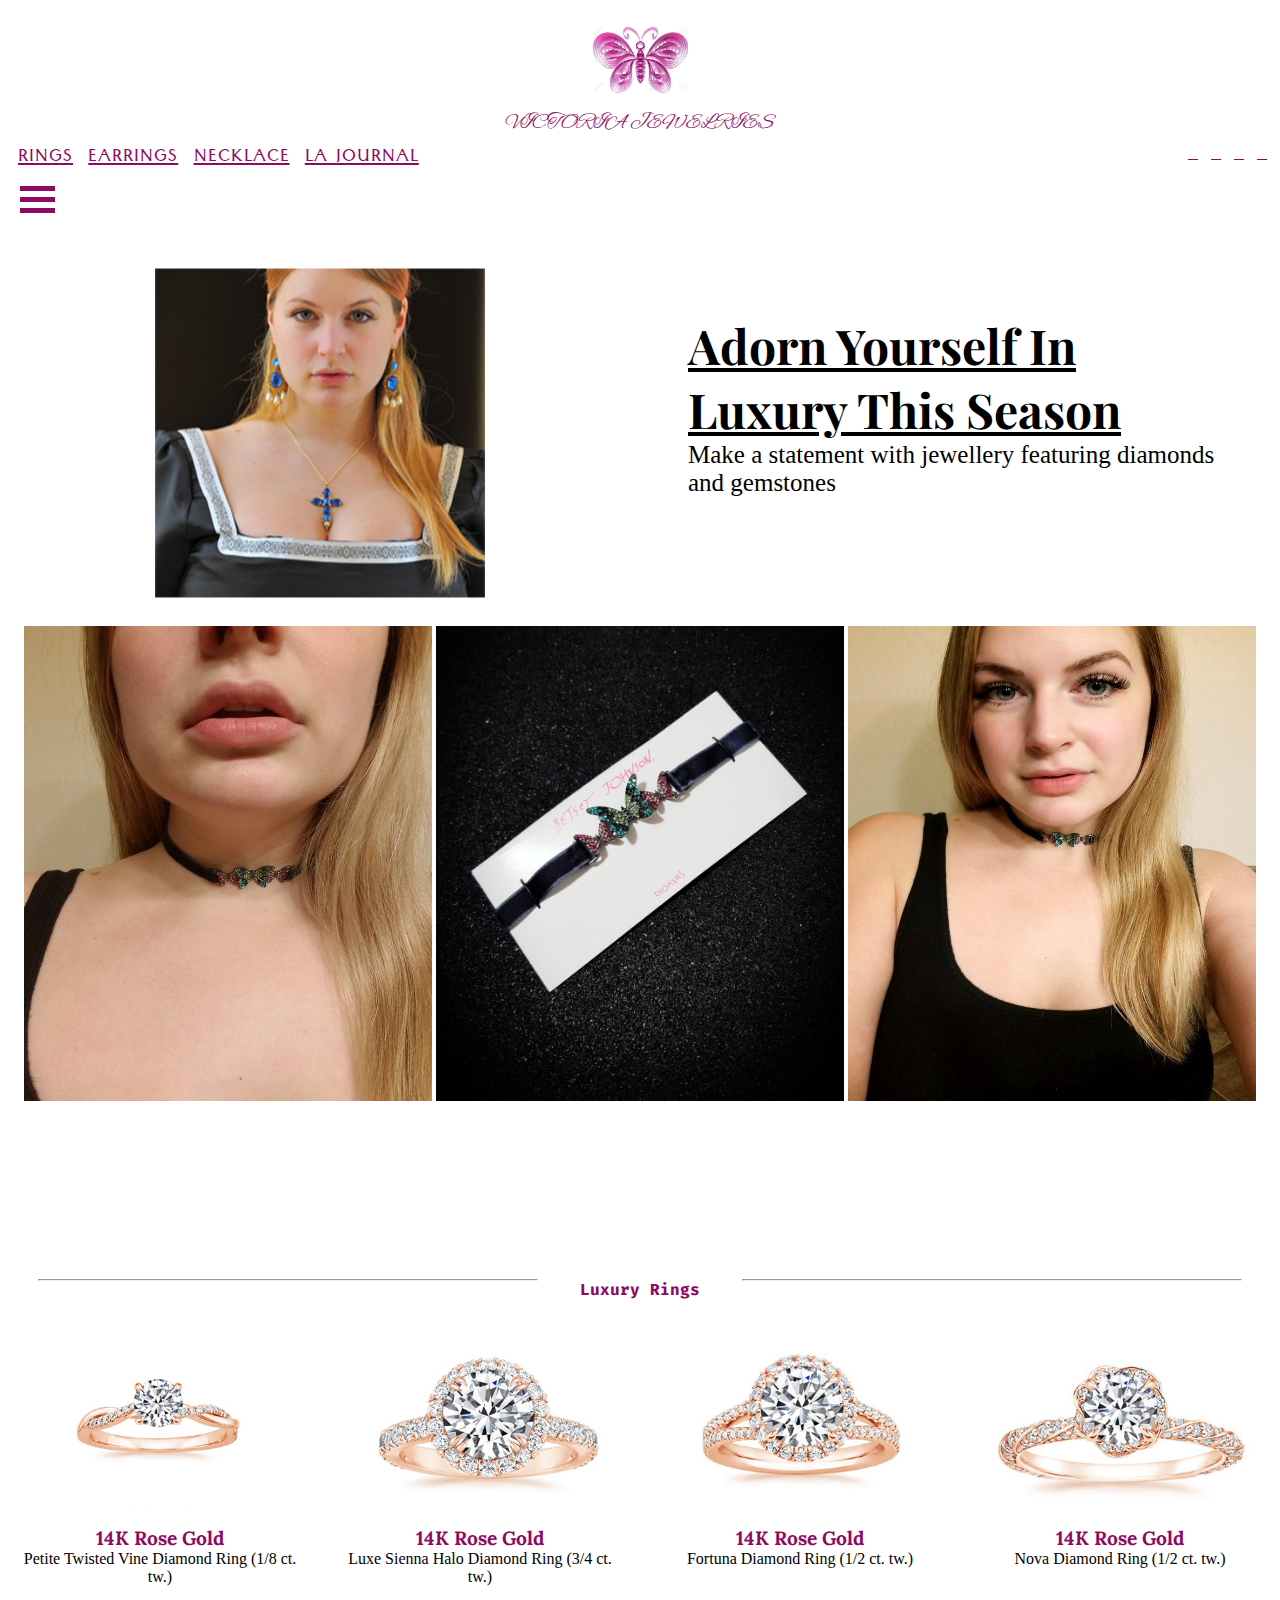
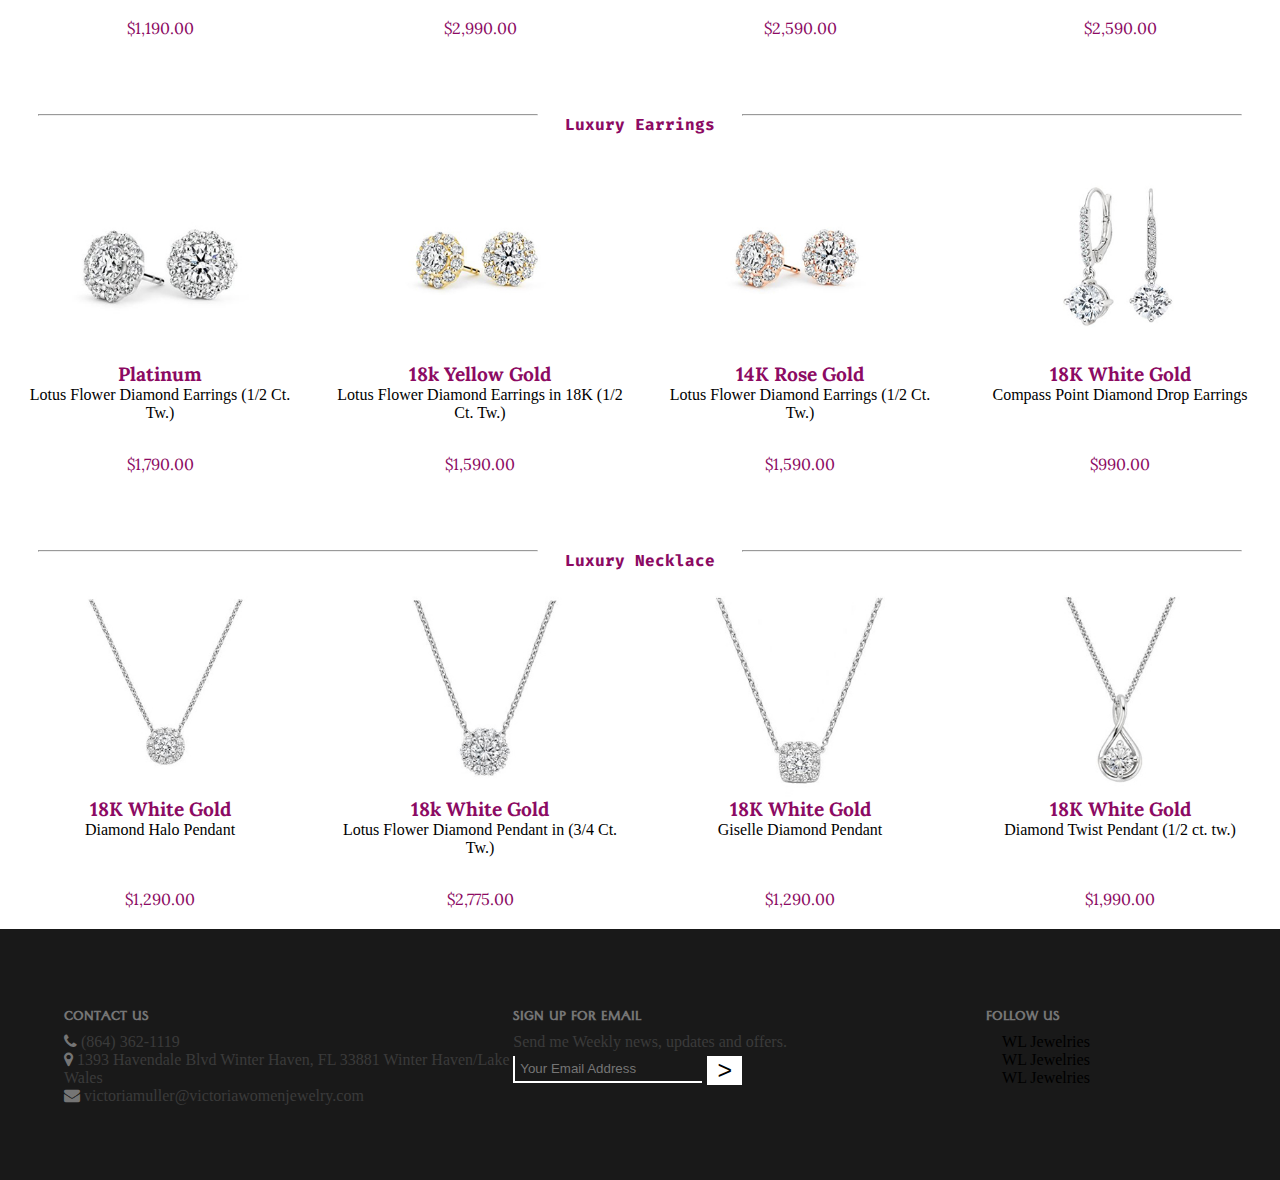
==== index.html @ 1f729828 "Add files via upload" ====
<!DOCTYPE html>
<html lang="en" dir="ltr">
  <head>
    <meta charset="utf-8">
    <meta name="description" content="ONLINE LUXURY JEWELRY STORE">
    <meta name="keywords" content="DIAMOND RINGS, GOLD RINGS, WEDDING RINGS, ENGAGEMENT RINGS">
    <meta name="viewport" content="width=device-width, initial-scale=1.0">
    <link rel="stylesheet" href="style/master.css">
    <title>VICTORIA DELUXE WOMEN JEWELRIES </title>

    <script src="https://ajax.googleapis.com/ajax/libs/jquery/3.3.1/jquery.min.js"></script>
    <link rel="stylesheet" href="https://cdnjs.cloudflare.com/ajax/libs/font-awesome/4.7.0/css/font-awesome.min.css">
    <link rel="stylesheet" href="https://stackpath.bootstrapcdn.com/bootstrap/4.5.0/css/bootstrap.min.css" integrity="sha384-9aIt2nRpC12Uk9gS9baDl411NQApFmC26EwAOH8WgZl5MYYxFfc+NcPb1dKGj7Sk" crossorigin="anonymous">
    <link href="https://fonts.googleapis.com/css2?family=Alex+Brush&display=swap" rel="stylesheet">
    <link href="https://fonts.googleapis.com/css2?family=Playfair+Display&family=Tenali+Ramakrishna&display=swap" rel="stylesheet">
     <link rel='stylesheet' href='https://use.fontawesome.com/releases/v5.6.3/css/all.css' integrity='sha384-UHRtZLI+pbxtHCWp1t77Bi1L4ZtiqrqD80Kn4Z8NTSRyMA2Fd33n5dQ8lWUE00s/' crossorigin='anonymous'>
     <link rel="icon" href="img/logo.jpg">
     <link href="https://fonts.googleapis.com/css2?family=Fira+Code&family=Lora:ital,wght@1,700&family=Roboto+Condensed&display=swap" rel="stylesheet">
  </head>
  <body>
    <div  id="nb-header">
      <header>
        <span id="nb-logo" class="nb-logo">
        </span>
        <span id="nb-logo-txt">VICTORIA  JEWELRIES</span>
        <ul id="links">
          <li> <a href="#rings-section">RINGS</a> </li>
          <li> <a href="#earrings-section">EARRINGS</a> </li>
          <li> <a href="#necklace-section">NECKLACE</a> </li>
          <li> <a href="footer">LA JOURNAL</a> </li>
        </ul>
        <ul id="links-social">
          <li> <a href="#"> <i class="fab fa-facebook-f"></i> </a> </li>
          <li> <a href="#"> <i class="fab fa-twitter"></i></a> </li>
          <li> <a href="#"> <i class="fab fa-instagram"></i></a> </li>
          <li> <a href="#"> <i class="fab fa-linkedin"></i></a> </li>
        </ul>
        <div class="menu-nb" onclick="myFunction(this);" id="menu-btn">
          <div class="bar1"></div>
          <div class="bar2"></div>
          <div class="bar3"></div>
        </div>

        <div class="nb-menu">
          <ul>
            <li> <a href="#rings-section">RINGS</a> </li>
            <li> <a href="#earrings-section">EARRINGS</a> </li>
            <li> <a href="#necklace-section">NECKLACE</a> </li>
            <li> <a href="footer">LA JOURNAL</a> </li>
          </ul>

          <ul id="links-social-mb">
            <li> <a href="#"> <i class="fab fa-facebook-f"></i> </a> </li>
            <li> <a href="#"> <i class="fab fa-twitter"></i></a> </li>
            <li> <a href="#"> <i class="fab fa-instagram"></i></a> </li>
            <li> <a href="#"> <i class="fab fa-linkedin"></i></a> </li>
          </ul>
        </div>
      </header>
    </div>

    <div class="row-1">
      <div class="nb-col-2" id="r1-1">

      </div>
      <div class="nb-col-2" id="r1-1-txt">
        <div class="pop">
          <h3>Adorn yourself in luxury this Season</h3>
          <p>
            Make a statement with jewellery featuring diamonds and gemstones
          </p>
        </div>
      </div>
    </div>
    <!-- Slideshow container -->
<div class="slider-box" id="sb">
  <div class="bx">
    <img src="img/vic.jpeg" alt="">
  </div>

  <div class="bx">
    <img src="img/vic3.jpeg" alt="">
  </div>

  <div class="bx">
    <img src="img/vic2.jpeg" alt="">
  </div>

  <br>
  <a class="btn"></a>
</div>

<!-- The dots/circles -->
<div style="text-align:center">
  <span class="dot" onclick="currentSlide(1)"></span>
  <span class="dot" onclick="currentSlide(2)"></span>
  <span class="dot" onclick="currentSlide(3)"></span>
</div>

    

    <br><br>
    <div class="row-2">
      <div class="title">
        <hr id="lf">
        <h4 class="section-title" id="rings-section">Luxury Rings</h4>
        <hr id="rt">
      </div>

      <div class="container" id="product-row-1">
        <div class="product">
          <div class="prod">
            <img src="img/ring/nr-1-0.JPG" alt="Luxury Ring">
            <h4 class="lora pnk" id="prod-cat">14K Rose Gold</h4>
            <div class="prod-details">
              <span class="prod-name" onclick="openProduct1();">
                Petite Twisted Vine Diamond Ring
                (1/8 ct. tw.)
              </span>
              <br>
              <span id="prod-price" class="pnk lora" onclick="openProduct1();">
                $1,190.00
              </span>
            </div>
          </div>
        </div>


        <div class="product">
          <div class="prod">
            <img src="img/ring/nr-2-0.JPG" alt="Luxury Ring">
            <h4 class="lora pnk" id="prod-cat">14K Rose Gold</h4>
            <div class="prod-details">
              <span class="prod-name" onclick="openProduct2();">
                Luxe Sienna Halo Diamond Ring
                (3/4 ct. tw.)
              </span> <br>
              <span id="prod-price" class="pnk lora" onclick="openProduct2();">
                $2,990.00
              </span>
            </div>
          </div>
        </div>


        <div class="product">
          <div class="prod">
            <img src="img/ring/nr-3-0.JPG" alt="Luxury Ring">
            <h4 class="lora pnk" id="prod-cat">14K Rose Gold</h4>
            <div class="prod-details">
              <span class="prod-name" onclick="openProduct3();">
                Fortuna Diamond Ring
                (1/2 ct. tw.)
              </span> <br>
              <span id="prod-price" class="pnk lora" onclick="openProduct3();">
                $2,590.00
              </span>
            </div>
          </div>
        </div>


        <div class="product">
          <div class="prod">
            <img src="img/ring/nr-4-0.JPG" alt="Luxury Ring">
            <h4 class="lora pnk" id="prod-cat">14K Rose Gold</h4>
            <div class="prod-details">
              <span class="prod-name" onclick="openProduct4();">
                Nova Diamond Ring
                (1/2 ct. tw.)
              </span> <br>
              <span id="prod-price" class="pnk lora" onclick="openProduct4();">
                $2,590.00
              </span>
            </div>
          </div>
        </div>
      </div>
    </div>

    <br><br>
    <div class="row-2">
      <div class="title">
        <hr id="lf">
        <h4 class="section-title" id="earrings-section">Luxury Earrings</h4>
        <hr id="rt">
      </div>

      <div class="container" id="product-row-1">
        <div class="product">
          <div class="prod">
            <img src="img/ring/nr-5-0.JPG" alt="Luxury Earrings">
            <h4 class="lora pnk" id="prod-cat">Platinum</h4>
            <div class="prod-details">
              <span class="prod-name" onclick="openProduct5();">
                Lotus Flower Diamond Earrings (1/2 Ct. Tw.)
              </span>
              <br>
              <span id="prod-price" class="pnk lora" onclick="openProduct5();">
                $1,790.00
              </span>
            </div>
          </div>
        </div>


        <div class="product">
          <div class="prod">
            <img src="img/ring/nr-6-0.JPG" alt="Luxury Earrings">
            <h4 class="lora pnk" id="prod-cat">18k Yellow Gold</h4>
            <div class="prod-details">
              <span class="prod-name" onclick="openProduct6();">
                Lotus Flower Diamond Earrings in 18K (1/2 Ct. Tw.)
              </span> <br>
              <span id="prod-price" class="pnk lora" onclick="openProduct6();">
                $1,590.00
              </span>
            </div>
          </div>
        </div>


        <div class="product">
          <div class="prod">
            <img src="img/ring/nr-7-0.JPG" alt="Luxury Earrings">
            <h4 class="lora pnk" id="prod-cat">14K Rose Gold</h4>
            <div class="prod-details">
              <span class="prod-name" onclick="openProduct7();">
                Lotus Flower Diamond Earrings (1/2 Ct. Tw.)

              </span> <br>
              <span id="prod-price" class="pnk lora" onclick="openProduct7();">
                $1,590.00
              </span>
            </div>
          </div>
        </div>


        <div class="product">
          <div class="prod">
            <img src="img/ring/nr-8-0.JPG" alt="Luxury Earrings">
            <h4 class="lora pnk" id="prod-cat">18K White Gold</h4>
            <div class="prod-details">
              <span class="prod-name" onclick="openProduct8();">
                Compass Point Diamond Drop Earrings
              </span> <br>
              <span id="prod-price" class="pnk lora" onclick="openProduct8();">
                $990.00
              </span>
            </div>
          </div>
        </div>
      </div>
    </div>

    <br><br>
    <div class="row-2">
      <div class="title">
        <hr id="lf">
        <h4 class="section-title" id="necklace-section">Luxury Necklace</h4>
        <hr id="rt">
      </div>

      <div class="container" id="product-row-1">
        <div class="product">
          <div class="prod">
            <img src="img/ring/nr-9-0.JPG" alt="Luxury Necklace">
            <h4 class="lora pnk" id="prod-cat">18K White Gold</h4>
            <div class="prod-details">
              <span class="prod-name" onclick="openProduct9();">
                Diamond Halo Pendant
              </span>
              <br>
              <span id="prod-price" class="pnk lora" onclick="openProduct9();">
                $1,290.00
              </span>
            </div>
          </div>
        </div>


        <div class="product">
          <div class="prod">
            <img src="img/ring/nr-10-0.JPG" alt="Luxury Necklace">
            <h4 class="lora pnk" id="prod-cat">18k White Gold</h4>
            <div class="prod-details">
              <span class="prod-name" onclick="openProduct10();">
                Lotus Flower Diamond Pendant in  (3/4 Ct. Tw.)
              </span> <br>
              <span id="prod-price" class="pnk lora" onclick="openProduct10();">
                $2,775.00
              </span>
            </div>
          </div>
        </div>


        <div class="product">
          <div class="prod">
            <img src="img/ring/nr-11-0.JPG" alt="Luxury Necklace">
            <h4 class="lora pnk" id="prod-cat">18K White Gold</h4>
            <div class="prod-details">
              <span class="prod-name" onclick="openProduct11();">
                Giselle Diamond Pendant

              </span> <br>
              <span id="prod-price" class="pnk lora" onclick="openProduct11();">
                $1,290.00
              </span>
            </div>
          </div>
        </div>


        <div class="product">
          <div class="prod">
            <img src="img/ring/nr-12-0.JPG" alt="Luxury Necklace">
            <h4 class="lora pnk" id="prod-cat">18K White Gold</h4>
            <div class="prod-details">
              <span class="prod-name" onclick="openProduct12();">
                Diamond Twist Pendant (1/2 ct. tw.)
              </span> <br>
              <span id="prod-price" class="pnk lora" onclick="openProduct12();">
                $1,990.00
              </span>
            </div>
          </div>
        </div>
      </div>
    </div>

    <footer>
      <div class="f-col-2">
        <div class="col-middle">
          <h3>CONTACT US</h3>
          <p> <i class="fa fa-phone"></i> (864) 362-1119</p>
          <p> <i class="fa fa-map-marker"></i> 1393 Havendale Blvd
            Winter Haven, FL 33881
            Winter Haven/Lake Wales</p>
          <p> <i class="fa fa-envelope"></i> victoriamuller@victoriawomenjewelry.com</p>
        </div>
      </div>

      <div class="f-col-2">
        <div class="col-middle">
          <h3>SIGN UP FOR EMAIL</h3>
          <p>
            Send me Weekly news, updates and offers.
          </p>
          <form class="" action="index.html" method="post">
            <div class="form-group fg">
              <input class="f-email" type="email" name="" value="" placeholder="Your Email Address">
              <input class="f-submit-btn" type="submit" name="" value=">" id="send-email-btn">
            </div>
          </form>
        </div>
      </div>

      <div class="f-col-2 fc2-bx">
        <div class="col-middle">
          <h3>FOLLOW US</h3>
          <ul>
            <li> <i class="fab fa-facebook" aria-hidden="true"></i> WL Jewelries</li>
            <li> <i class="fab fa-instagram"></i> WL Jewelries</li>
            <li> <i class="fab fa-twitter"></i> WL Jewelries</li>
          </ul>
        </div>
      </div>



    </footer>

    <script>
      function myFunction(x) {
        x.classList.toggle("change");
      }
    </script>
    <script type="text/javascript" src="control/master.js"></script>
    <script src="https://code.jquery.com/jquery-3.5.1.slim.min.js" integrity="sha384-DfXdz2htPH0lsSSs5nCTpuj/zy4C+OGpamoFVy38MVBnE+IbbVYUew+OrCXaRkfj" crossorigin="anonymous"></script>
    <script src="https://cdn.jsdelivr.net/npm/popper.js@1.16.0/dist/umd/popper.min.js" integrity="sha384-Q6E9RHvbIyZFJoft+2mJbHaEWldlvI9IOYy5n3zV9zzTtmI3UksdQRVvoxMfooAo" crossorigin="anonymous"></script>
    <script src="https://stackpath.bootstrapcdn.com/bootstrap/4.5.0/js/bootstrap.min.js" integrity="sha384-OgVRvuATP1z7JjHLkuOU7Xw704+h835Lr+6QL9UvYjZE3Ipu6Tp75j7Bh/kR0JKI" crossorigin="anonymous"></script>

  </body>
</html>
---- style/master.css ----
*{
  padding: 0;
  margin: 0;
}
* {box-sizing:border-box}


.slider-box{
  width: 100%;
  height: 600px;
  padding: 3px;
  text-align: center;
}
#sb .bx{
  width: 32%;
  height: 80%;
  display: inline-block;
}
@media screen and (max-width: 700px)
and (min-width:0){
  .slider-box{
    height: auto!important;
    margin-top: 100px;
  }
  #sb .bx{
    width: 32%;
    margin: auto;
    height: 80%;
    display: inline-block;
    height: 202px;
  }
}
#sb img{
  width: 100%;
  height: 100%;
  display: block;
}


/* WARNING: mobile screen - header */
@media screen and (max-width: 660px)
and (min-width: 0px){
  #links, #links-social{
    display: none!important;
  }
}
#nb-header{
  padding: 10px 0;
  overflow: hidden;
}
header{
  overflow: hidden;
}
#nb-logo{
  display: inline-block;
  width: 150px;
  overflow: hidden;
  display: block;
  margin: auto;
  height: 100px;
  background-image: url(../img/logo.jpg);
  background-size: 99px;
  background-repeat: no-repeat;
  background-position: center;
}
#nb-logo-txt{
  display: block;
  text-align: center;
  width: 100%;
  color: #8c0a63;
  font-family: 'Alex Brush', cursive; /* LOGO FONT FAMILY */
  font-size: 130%;
}

header li a{
  color: #8c0a63;
  font-family: 'Tenali Ramakrishna', sans-serif;
  letter-spacing: 1px;
}
#links{
  display: inline-block;
  float: left;
  font-size: 25px;
  margin-left: 12px;
}
@media screen and (max-width: 565px)
and (min-width: 0px){
  #links{
    display: none;
  }
}
#links li{
  display: inline-block;
  padding: 3px;
  margin-left: 3px;
}
#links-social{
  display: inline-block;
  float: right;
  margin-right: 10px;
  margin-top: 5px;
}
@media screen and (max-width: 565px)
and (min-width: 0px){
  #links-social{
    margin-top: 47px;
  }
}
#links-social li{
  display: inline-block;
  padding: 3px;
  margin-left: 3px;
}
/* WARNING: menu */
.menu-nb {
  display:block;
  width: 80px;
  cursor: pointer;
  margin: 20px;
  margin-top: 50px;
}
.bar1, .bar2, .bar3 {
  width: 35px;
  height: 5px;
  background-color: #333;
  margin: 6px 0;
  transition: 0.4s;
}

.change .bar1 {
  -webkit-transform: rotate(-45deg) translate(-9px, 6px);
  transform: rotate(-45deg) translate(-9px, 6px);
}

.change .bar2 {opacity: 0;}

.change .bar3 {
  -webkit-transform: rotate(45deg) translate(-8px, -8px);
  transform: rotate(45deg) translate(-8px, -8px);
}
.change .nb-menu{
  display: hide;
}
.bar1, .bar2, .bar3{
  background: #8c0a63;
}
.nb-menu{
  overflow: hidden;
}
.nb-menu ul{
  width: 80%;
  margin: auto;
  text-align: center;
}

.nb-menu ul li{
  list-style: none;
  margin-top: 10px;
}

#links-social-mb{
  margin-top: 20px;
}
#links-social-mb li{
  display: inline-block;
  margin-right: 8px;
}

.row-1{
  overflow:hidden;
}
.row-1 .nb-col-2{
  width: 50%;
  float: left;
  position: relative;
}
@media screen and (max-width: 565px)
and (min-width: 0px){
  .row-1 .nb-col-2{
    width: 100%;
  }
}
#r1-1{
  background-image: url(../img/col-1.jpg);
  background-repeat: no-repeat;
  background-position: center;
  height: 380px;
}
.pop{
  width: 85%;
  margin: auto;
  right: 0;
  left: 0;
  margin-top: 11%;
}
@media screen and (max-width: 565px)
and (min-width: 0px){
  .pop{
    margin-top: 5%;
  }
}
@media screen and (max-width: 385px)
and (min-width: 0px){
  .pop{
    width: 280px;
  }
  .pop h3{
    font-size: 110%;
  }
}
h3{
  font-family: 'Tenali Ramakrishna', sans-serif;
}
.pop h3{
  font-size: 48px;
  text-transform: capitalize;
  text-decoration: underline;
  font-family:'Playfair Display', serif!important;
}
@media screen and (max-width: 898px)
and (min-width: 715px){
  .pop h3{
    font-size: 57px;
  }
}
@media screen and (max-width: 715px)
and (min-width: 0px){
  .pop h3{
    font-size: 47px;
  }
}
.pop{
  font-size: 25px;
}
#r1-1-txt p{
  text-align: left;
}


.row-2{
  width: 100%;
  overflow:hidden;
  padding: 20px 0;
}

.title{
  position: relative;
  text-align: center;
  color: #8c0a63;
}
.title hr{
  position: absolute;
  width: 39%;
  top: 0;
}
#lf{
  left: 3%;
}
#rt{
  right: 3%;
}

/* WARNING: PRODUCT */
#product-row-1{
  position: relative;
  overflow: hidden;
}
.product{
  float: left;
  width: 49%;
}
.prod{
  cursor: pointer;
  width: 90%;
  margin: auto;
}
.prod img{
  width: 90%;
  display: block;
  margin: auto;
}
#prod-cat{
  text-align: center;
  font-size: 120%;
}
.prod-details{
  text-align: center;
}
#prod-price{
  display: block;
}

/* HEADING FONTS */
.fira{
  font-family: 'Fira Code', monospace;
}
.lora{
  font-family: 'Lora', serif;
}
.roboto{
  font-family: 'Roboto Condensed', sans-serif;
}
.pnk{
  color: #8c0a63;
}

footer{
  padding: 75px 5%;
  background: #191919;
  overflow: hidden;
}
footer h3{
  color: #757575;
}
footer i{
  color: #757575;
}
.f-email{
  border: none;
  background-color: transparent;
  border-bottom: 2px solid #fff;
  border-left: 2px solid #fff;
  outline: none;
  color: #fff;
}
.f-submit-btn{
  background: #fff;
  font-size: 25px;
  color: #000;
  border: none;
  width: 35px;
  margin-left: 5px;
}
.f-col-2{
  float: left;
  width: 39%;
}
.fc2-bx{
  float: right;
  width: 20%;
}
.fc2-bx ul li{
  list-style: none;
}
footer p{
  padding: 0;
  margin: 0;
  color: #3b3b3b;
}
.fg{
  overflow: hidden;
  margin-top: 5px;
}
.fg input{
  float: left;
  display: block;
}
.credentials{
  padding: 10px;
}
.f-email{
  padding: 5px;
}
/* WARNING: FOOTER BECOMES ONE IN REGARDS TO SCREEN SIZE */
@media screen and (max-width: 886px)
and (min-width: 0){
  .f-col-2{
    float: none;
    width: 95%;
    display: block;
    margin: auto;
    margin-top: 40px;
  }
  .fc2-bx{
    margin: auto;
    margin-top: 40px;
    display: block;
    float: none;
    width: 95%;
  }
}
/* WARNING: PRODUCT BECOMES ONE IN REGARDS TO SCREEN SIZE */
@media screen and (max-width: 400px)
and (min-width: 0){
  .product{
    margin-top: 20px;
    width: 95%;
  }
}

/* WARNING: PRODUCT BECOMES 3 IN REGARDS TO SCREEN SIZE */
@media screen and (min-width: 1000px)
and (max-width: 90000000px){
  .product{
    margin-top: 20px;
    width: 25%;
  }
  .prod-name{
    display: block;
    height: 50px;
  }
}
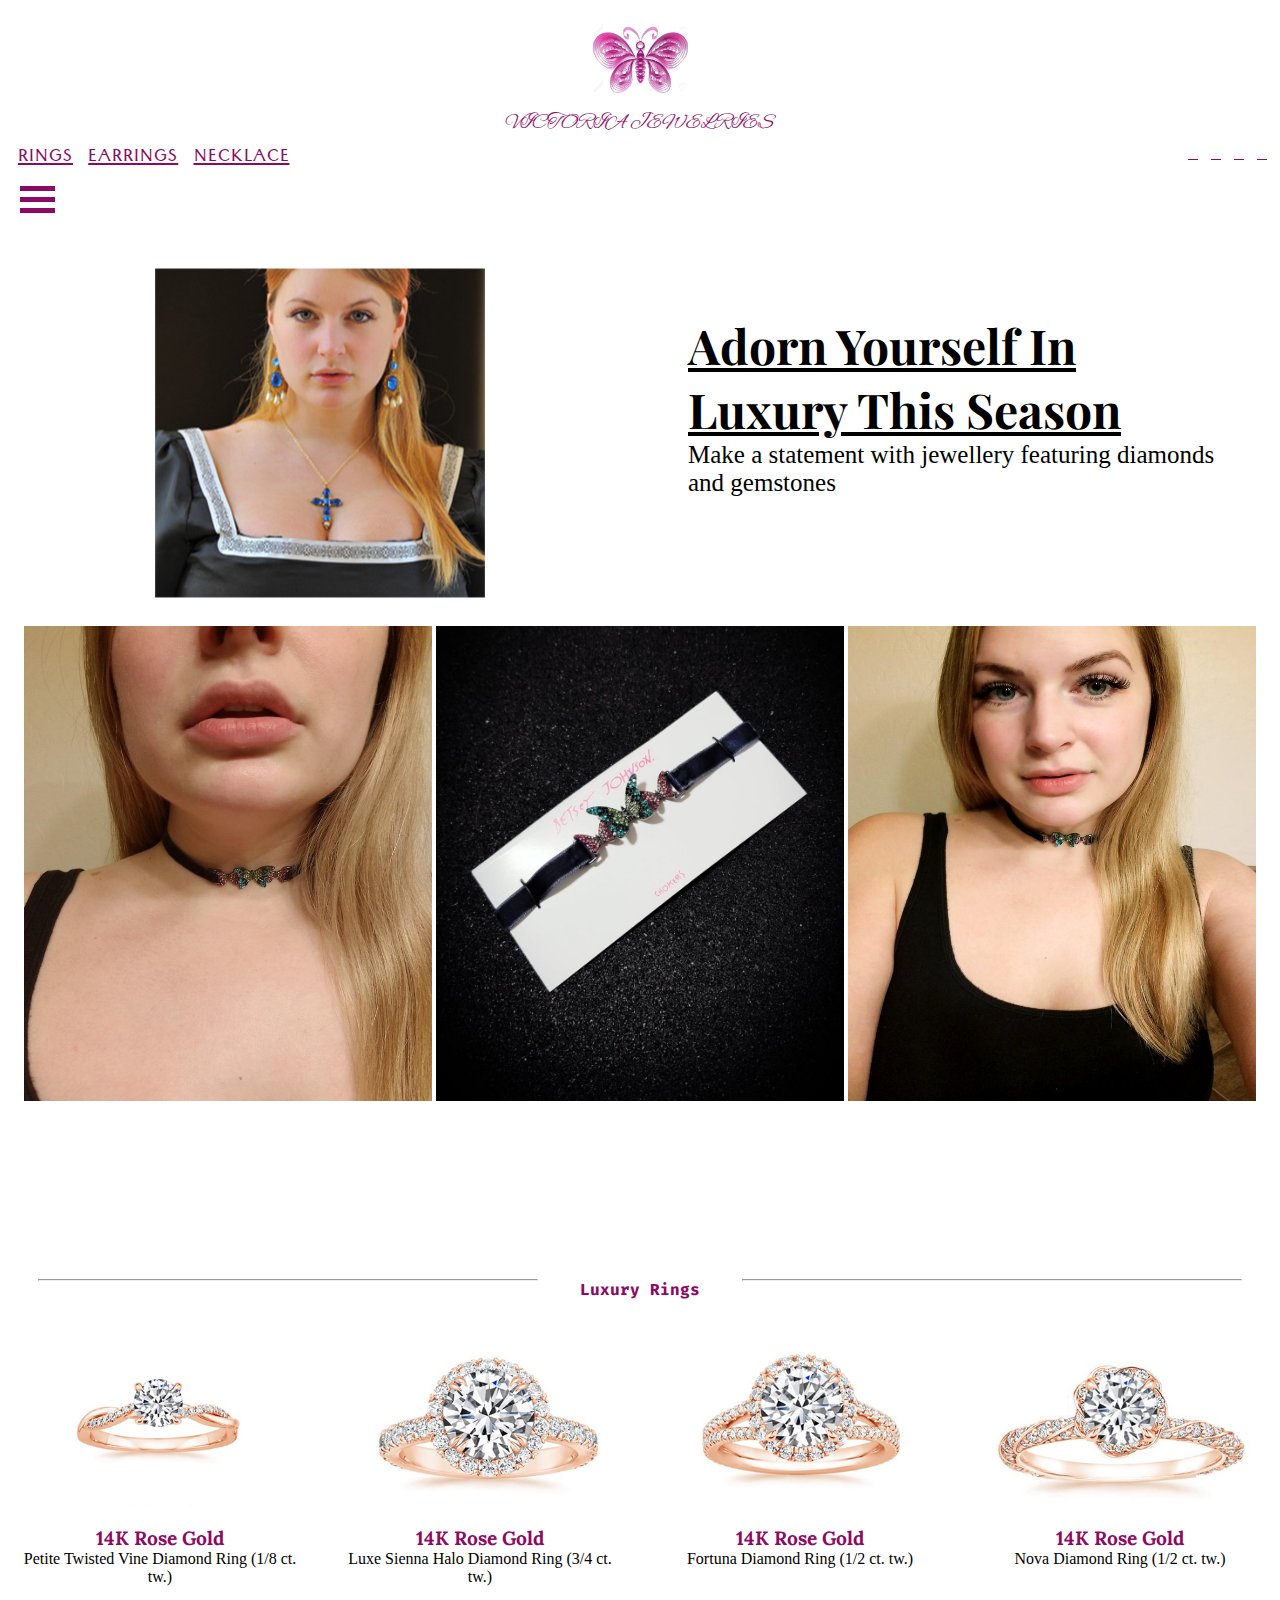
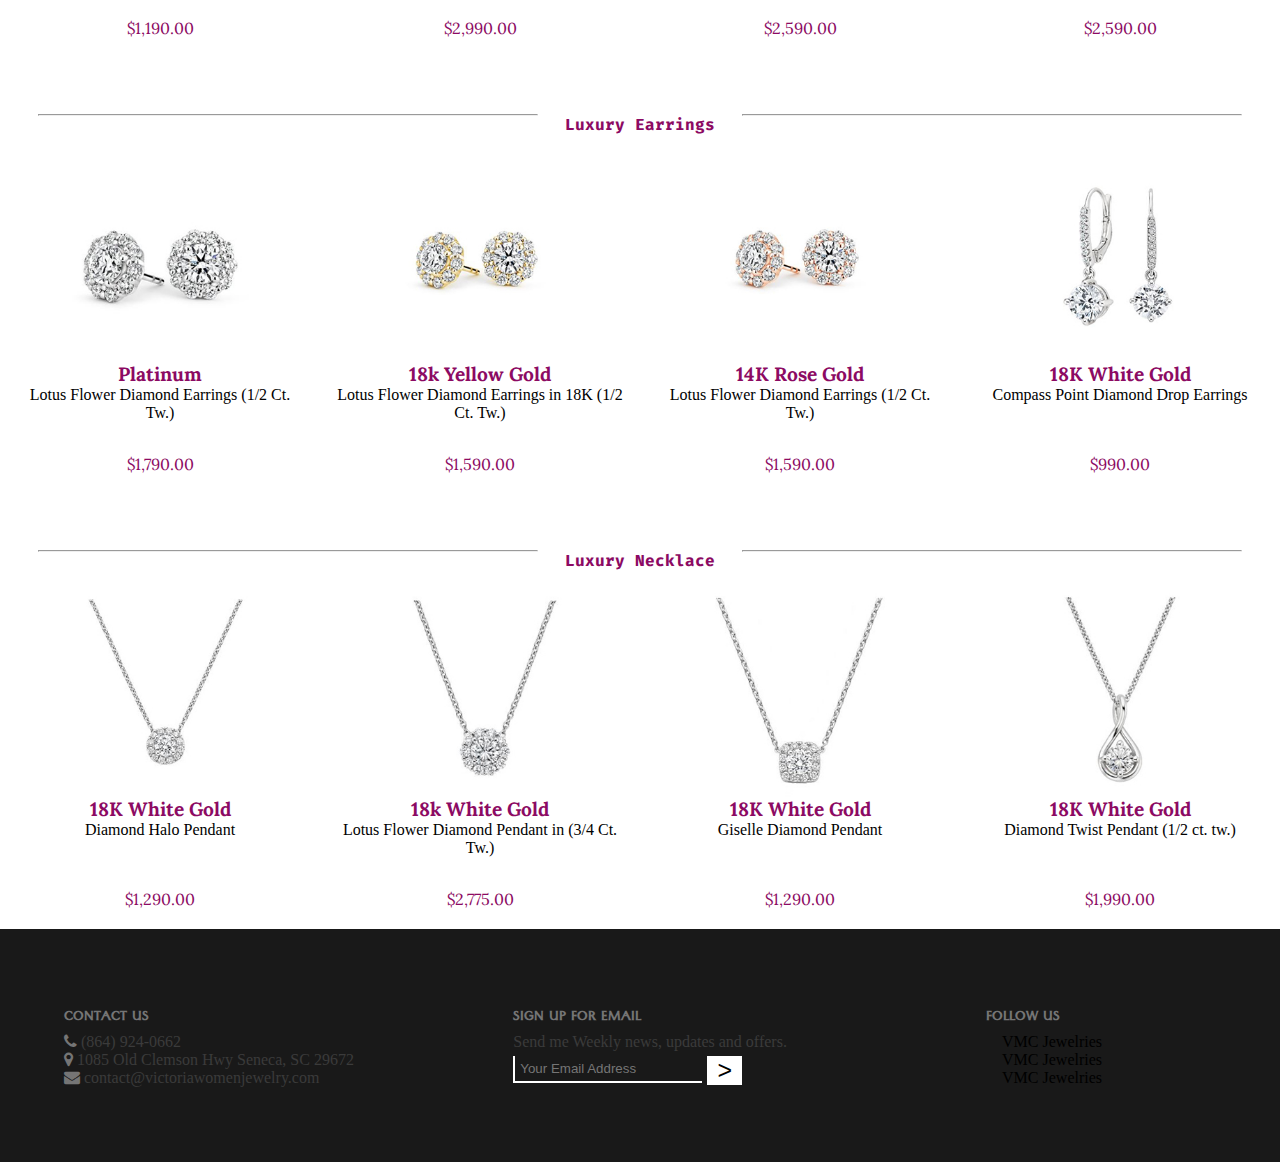
==== commit 08705259: "Update index.html" ====
--- a/index.html
+++ b/index.html
@@ -27,7 +27,7 @@
           <li> <a href="#rings-section">RINGS</a> </li>
           <li> <a href="#earrings-section">EARRINGS</a> </li>
           <li> <a href="#necklace-section">NECKLACE</a> </li>
-          <li> <a href="footer">LA JOURNAL</a> </li>
+          <!-- <li> <a href="#footer">LA JOURNAL</a> </li> -->
         </ul>
         <ul id="links-social">
           <li> <a href="#"> <i class="fab fa-facebook-f"></i> </a> </li>
@@ -334,11 +334,13 @@
       <div class="f-col-2">
         <div class="col-middle">
           <h3>CONTACT US</h3>
-          <p> <i class="fa fa-phone"></i> (864) 362-1119</p>
-          <p> <i class="fa fa-map-marker"></i> 1393 Havendale Blvd
-            Winter Haven, FL 33881
-            Winter Haven/Lake Wales</p>
-          <p> <i class="fa fa-envelope"></i> victoriamuller@victoriawomenjewelry.com</p>
+          <p> <i class="fa fa-phone"></i> 
+            (864) 924-0662</p>
+          <p> <i class="fa fa-map-marker"></i> 
+            1085 Old Clemson Hwy
+            Seneca, SC 29672
+          </p>
+          <p> <i class="fa fa-envelope"></i> contact@victoriawomenjewelry.com</p>
         </div>
       </div>
 
@@ -361,9 +363,9 @@
         <div class="col-middle">
           <h3>FOLLOW US</h3>
           <ul>
-            <li> <i class="fab fa-facebook" aria-hidden="true"></i> WL Jewelries</li>
-            <li> <i class="fab fa-instagram"></i> WL Jewelries</li>
-            <li> <i class="fab fa-twitter"></i> WL Jewelries</li>
+            <li> <i class="fab fa-facebook" aria-hidden="true"></i> VMC Jewelries</li>
+            <li> <i class="fab fa-instagram"></i> VMC Jewelries</li>
+            <li> <i class="fab fa-twitter"></i> VMC Jewelries</li>
           </ul>
         </div>
       </div>
